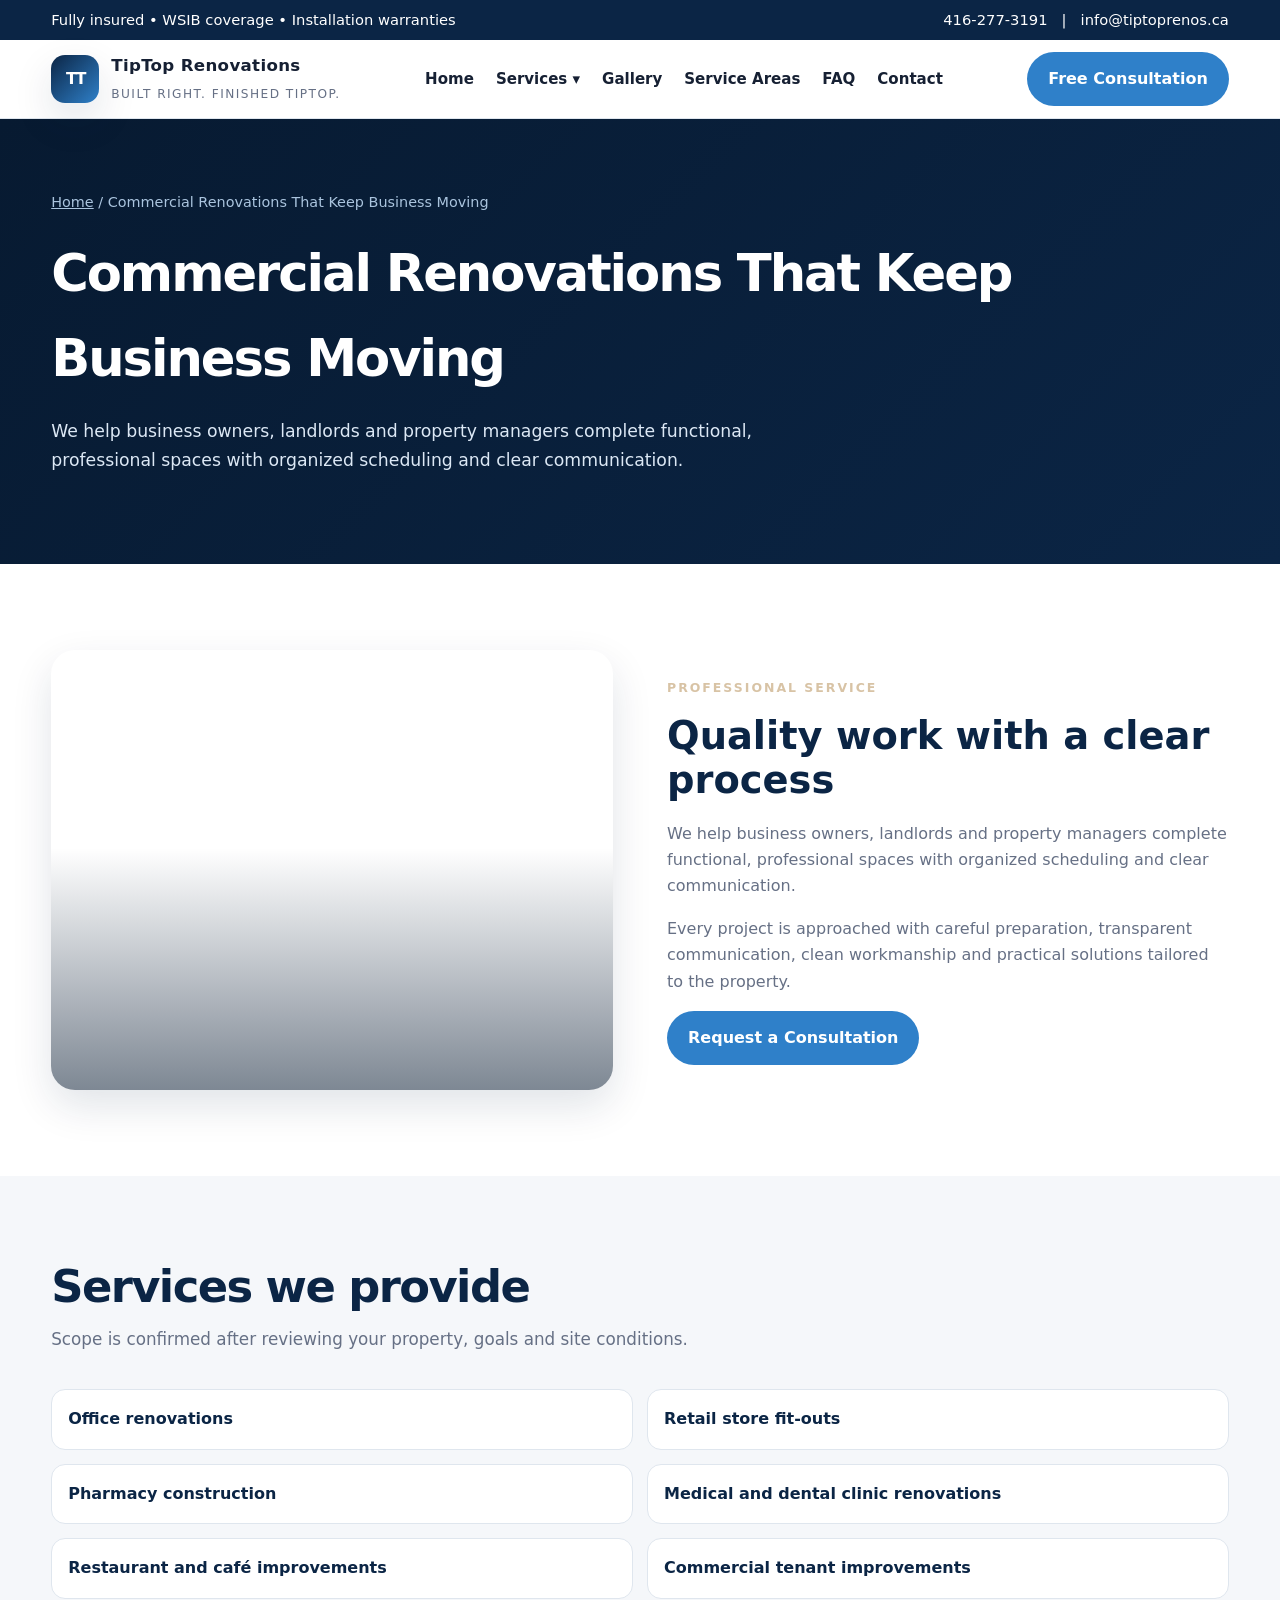
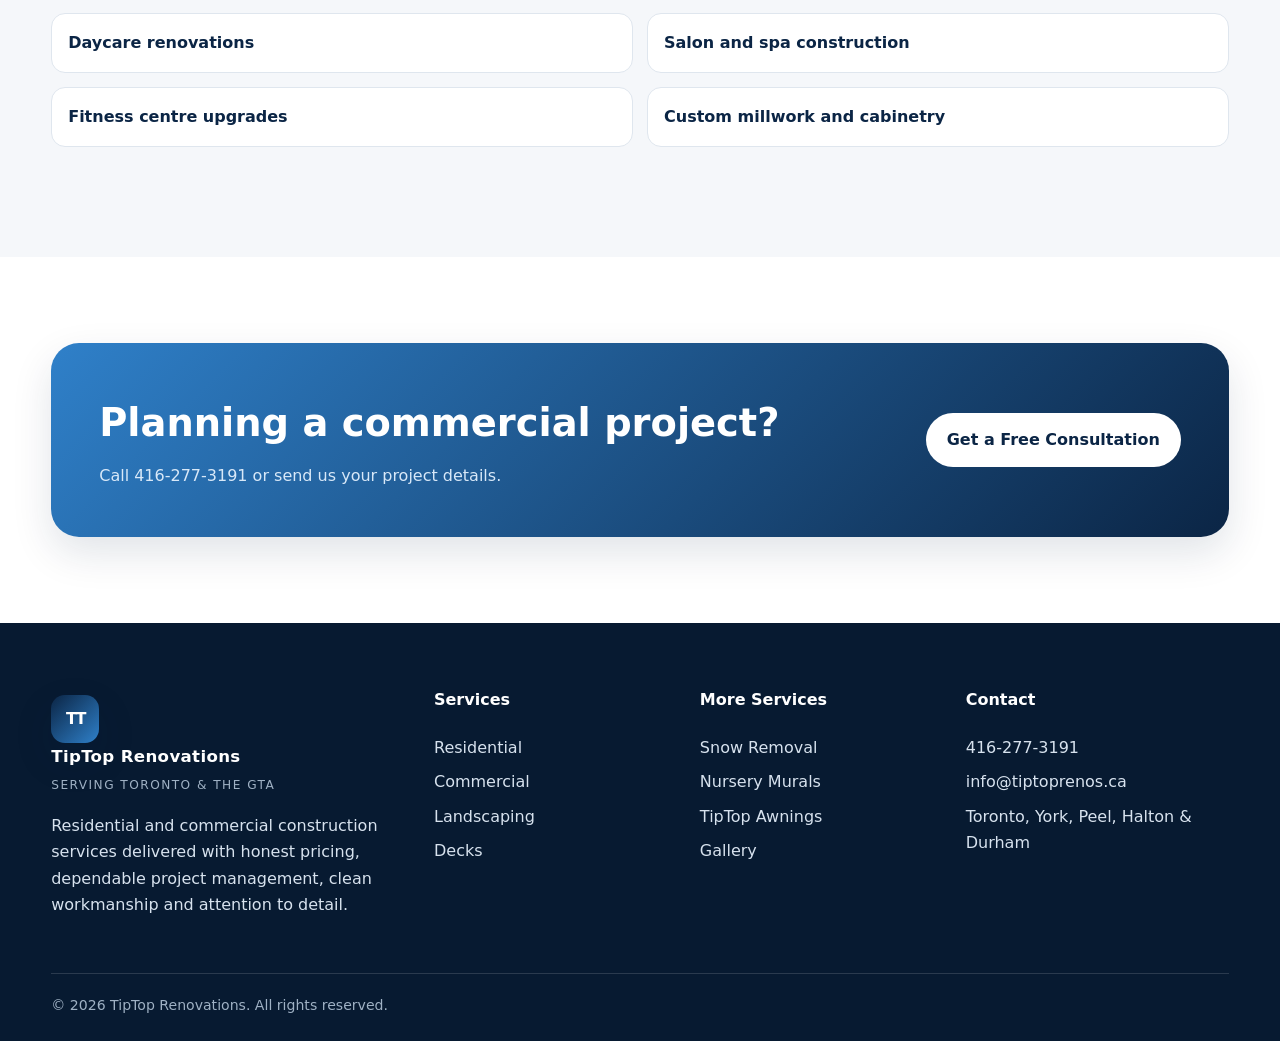
==== commercial/index.html @ e5b1c7c9 "Add files via upload" ====
<!doctype html><html lang="en-CA"><head>
<meta charset="utf-8"><meta name="viewport" content="width=device-width,initial-scale=1">
<title>Commercial Renovations Toronto & GTA | TipTop Renovations</title><meta name="description" content="Commercial renovation, tenant improvement, pharmacy, clinic, office, retail and restaurant construction throughout Toronto and the GTA.">
<link rel="canonical" href="https://tiptoprenos.ca/commercial/">
<link rel="stylesheet" href="../assets/css/style.css">
</head><body>
<div class="topbar">
  <div class="container">
    <span>Fully insured • WSIB coverage • Installation warranties</span>
    <span><a href="tel:+14162773191">416-277-3191</a> &nbsp; | &nbsp; <a href="mailto:info@tiptoprenos.ca">info@tiptoprenos.ca</a></span>
  </div>
</div>
<header class="site-header">
  <div class="container nav-wrap">
    <a class="logo" href="../index.html" aria-label="TipTop Renovations home">
      <span class="logo-mark">TT</span>
      <span class="logo-text"><strong>TipTop Renovations</strong><span>Built Right. Finished TipTop.</span></span>
    </a>
    <button class="menu-toggle" aria-label="Open menu">☰</button>
    <ul class="nav-links">
      <li><a href="../index.html">Home</a></li>
      <li class="dropdown"><a href="#">Services ▾</a>
        <div class="dropdown-menu">
          <a href="../residential/index.html">Residential Renovations</a>
          <a href="../commercial/index.html">Commercial Renovations</a>
          <a href="../landscaping/index.html">Landscaping</a>
          <a href="../decks/index.html">Decks</a>
          <a href="../snow-removal/index.html">Snow Removal</a>
          <a href="../nursery-murals/index.html">Nursery Murals</a>
          <a href="https://tiptopawnings.ca" target="_blank" rel="noopener">TipTop Awnings ↗</a>
        </div>
      </li>
      <li><a href="../gallery.html">Gallery</a></li>
      <li><a href="../locations.html">Service Areas</a></li>
      <li><a href="../faq.html">FAQ</a></li>
      <li><a href="../contact.html">Contact</a></li>
    </ul>
    <a class="btn btn-primary nav-cta" href="../contact.html">Free Consultation</a>
  </div>
</header>

<section class="page-hero"><div class="container"><div class="breadcrumbs"><a href="../index.html">Home</a> / Commercial Renovations That Keep Business Moving</div><h1>Commercial Renovations That Keep Business Moving</h1><p>We help business owners, landlords and property managers complete functional, professional spaces with organized scheduling and clear communication.</p></div></section>
<section class="section"><div class="container split"><div class="image-panel" style="background-image:url('https://images.unsplash.com/photo-1497366754035-f200968a6e72?auto=format&fit=crop&w=1400&q=80')"></div><div class="content"><span class="eyebrow">Professional Service</span><h2>Quality work with a clear process</h2><p>We help business owners, landlords and property managers complete functional, professional spaces with organized scheduling and clear communication.</p><p>Every project is approached with careful preparation, transparent communication, clean workmanship and practical solutions tailored to the property.</p><a class="btn btn-primary" href="../contact.html">Request a Consultation</a></div></div></section>
<section class="section section-alt"><div class="container"><div class="section-heading"><h2>Services we provide</h2><p>Scope is confirmed after reviewing your property, goals and site conditions.</p></div><div class="feature-list"><div class='feature'>Office renovations</div><div class='feature'>Retail store fit-outs</div><div class='feature'>Pharmacy construction</div><div class='feature'>Medical and dental clinic renovations</div><div class='feature'>Restaurant and café improvements</div><div class='feature'>Commercial tenant improvements</div><div class='feature'>Daycare renovations</div><div class='feature'>Salon and spa construction</div><div class='feature'>Fitness centre upgrades</div><div class='feature'>Custom millwork and cabinetry</div></div></div></section>
<section class="section"><div class="container"><div class="cta"><div><h2>Planning a commercial project?</h2><p>Call 416-277-3191 or send us your project details.</p></div><a class="btn btn-light" href="../contact.html">Get a Free Consultation</a></div></div></section>

<footer class="footer">
  <div class="container">
    <div class="footer-grid">
      <div>
        <a class="logo" href="../index.html">
          <span class="logo-mark">TT</span>
          <span class="logo-text"><strong style="color:white">TipTop Renovations</strong><span style="color:#9fb1c4">Serving Toronto & the GTA</span></span>
        </a>
        <p>Residential and commercial construction services delivered with honest pricing, dependable project management, clean workmanship and attention to detail.</p>
      </div>
      <div><h4>Services</h4>
        <a href="../residential/index.html">Residential</a>
        <a href="../commercial/index.html">Commercial</a>
        <a href="../landscaping/index.html">Landscaping</a>
        <a href="../decks/index.html">Decks</a>
      </div>
      <div><h4>More Services</h4>
        <a href="../snow-removal/index.html">Snow Removal</a>
        <a href="../nursery-murals/index.html">Nursery Murals</a>
        <a href="https://tiptopawnings.ca" target="_blank" rel="noopener">TipTop Awnings</a>
        <a href="../gallery.html">Gallery</a>
      </div>
      <div><h4>Contact</h4>
        <a href="tel:+14162773191">416-277-3191</a>
        <a href="mailto:info@tiptoprenos.ca">info@tiptoprenos.ca</a>
        <a href="../locations.html">Toronto, York, Peel, Halton & Durham</a>
      </div>
    </div>
    <div class="footer-bottom">© <span data-year></span> TipTop Renovations. All rights reserved.</div>
  </div>
</footer>
<script src="../assets/js/main.js"></script>
</body></html>
---- assets/css/style.css ----
:root{
  --navy:#0b2545;
  --blue:#2f80c9;
  --sky:#d9efff;
  --gray:#667085;
  --light:#f5f7fa;
  --white:#ffffff;
  --beige:#d8c3a5;
  --ink:#162033;
  --border:#dfe6ee;
  --shadow:0 16px 40px rgba(11,37,69,.12);
  --radius:18px;
}
*{box-sizing:border-box}
html{scroll-behavior:smooth}
body{
  margin:0;
  font-family:Inter,system-ui,-apple-system,BlinkMacSystemFont,"Segoe UI",sans-serif;
  color:var(--ink);
  background:var(--white);
  line-height:1.65;
}
img{max-width:100%;display:block}
a{color:inherit}
.container{width:min(1180px,92%);margin-inline:auto}
.topbar{background:var(--navy);color:#fff;font-size:.92rem}
.topbar .container{display:flex;justify-content:space-between;gap:20px;padding:8px 0;flex-wrap:wrap}
.topbar a{text-decoration:none}
.site-header{
  position:sticky;top:0;z-index:50;background:rgba(255,255,255,.96);
  backdrop-filter:blur(12px);border-bottom:1px solid var(--border)
}
.nav-wrap{display:flex;align-items:center;justify-content:space-between;min-height:78px;gap:24px}
.logo{display:flex;align-items:center;gap:12px;text-decoration:none}
.logo-mark{
  width:48px;height:48px;border-radius:14px;background:linear-gradient(135deg,var(--navy),var(--blue));
  color:#fff;display:grid;place-items:center;font-weight:900;letter-spacing:-2px;box-shadow:var(--shadow)
}
.logo-text strong{display:block;font-size:1.04rem;letter-spacing:.02em}
.logo-text span{font-size:.76rem;color:var(--gray);text-transform:uppercase;letter-spacing:.12em}
.nav-links{display:flex;align-items:center;gap:22px;list-style:none;margin:0;padding:0}
.nav-links a{text-decoration:none;font-weight:700;font-size:.94rem}
.nav-links a:hover{color:var(--blue)}
.dropdown{position:relative}
.dropdown-menu{
  display:none;position:absolute;top:100%;left:-18px;min-width:250px;background:#fff;border:1px solid var(--border);
  border-radius:14px;padding:10px;box-shadow:var(--shadow)
}
.dropdown:hover .dropdown-menu{display:block}
.dropdown-menu a{display:block;padding:10px 12px;border-radius:10px}
.dropdown-menu a:hover{background:var(--light)}
.menu-toggle{display:none;background:none;border:0;font-size:1.6rem}
.btn{
  display:inline-flex;align-items:center;justify-content:center;gap:8px;text-decoration:none;border-radius:999px;
  padding:13px 20px;font-weight:800;border:1px solid transparent;transition:.2s ease
}
.btn-primary{background:var(--blue);color:#fff}
.btn-primary:hover{transform:translateY(-2px);box-shadow:0 10px 24px rgba(47,128,201,.28)}
.btn-outline{border-color:rgba(255,255,255,.42);color:#fff}
.btn-dark{background:var(--navy);color:#fff}
.btn-light{background:#fff;color:var(--navy)}
.hero{
  position:relative;overflow:hidden;background:
  radial-gradient(circle at 85% 20%,rgba(217,239,255,.28),transparent 30%),
  linear-gradient(135deg,#071a31,#0b2545 55%,#174c78);
  color:#fff;padding:96px 0 88px
}
.hero-grid{display:grid;grid-template-columns:1.15fr .85fr;gap:56px;align-items:center}
.eyebrow{display:inline-block;text-transform:uppercase;letter-spacing:.16em;font-weight:800;font-size:.78rem;color:var(--beige);margin-bottom:16px}
.hero h1{font-size:clamp(2.7rem,5vw,5.3rem);line-height:1.02;margin:0 0 22px;letter-spacing:-.045em}
.hero p{font-size:1.13rem;color:#dbe7f4;max-width:690px;margin:0 0 28px}
.hero-actions{display:flex;gap:14px;flex-wrap:wrap}
.hero-card{
  background:rgba(255,255,255,.1);border:1px solid rgba(255,255,255,.18);border-radius:26px;
  padding:28px;backdrop-filter:blur(12px);box-shadow:var(--shadow)
}
.hero-card h3{margin-top:0;font-size:1.35rem}
.check-list{list-style:none;padding:0;margin:0;display:grid;gap:12px}
.check-list li{padding-left:30px;position:relative}
.check-list li:before{content:"✓";position:absolute;left:0;color:#9ed5ff;font-weight:900}
.trust-strip{background:#fff;border-bottom:1px solid var(--border)}
.trust-grid{display:grid;grid-template-columns:repeat(4,1fr)}
.trust-item{padding:24px 20px;border-right:1px solid var(--border)}
.trust-item:last-child{border-right:0}
.trust-item strong{display:block;color:var(--navy);font-size:1.02rem}
.trust-item span{font-size:.9rem;color:var(--gray)}
.section{padding:86px 0}
.section-alt{background:var(--light)}
.section-dark{background:var(--navy);color:#fff}
.section-heading{max-width:760px;margin-bottom:36px}
.section-heading.center{text-align:center;margin-inline:auto;margin-bottom:44px}
.section-heading h2{font-size:clamp(2rem,3.5vw,3.35rem);line-height:1.12;margin:0 0 14px;letter-spacing:-.035em;color:var(--navy)}
.section-dark .section-heading h2{color:#fff}
.section-heading p{margin:0;color:var(--gray);font-size:1.05rem}
.section-dark .section-heading p{color:#ccd9e7}
.card-grid{display:grid;grid-template-columns:repeat(3,1fr);gap:24px}
.service-card{
  background:#fff;border:1px solid var(--border);border-radius:var(--radius);padding:28px;box-shadow:0 8px 24px rgba(15,35,60,.06);
  transition:.2s ease
}
.service-card:hover{transform:translateY(-5px);box-shadow:var(--shadow)}
.service-icon{
  width:52px;height:52px;border-radius:14px;background:var(--sky);color:var(--navy);
  display:grid;place-items:center;font-weight:900;font-size:1.2rem;margin-bottom:18px
}
.service-card h3{margin:0 0 10px;color:var(--navy);font-size:1.28rem}
.service-card p{color:var(--gray);margin:0 0 16px}
.text-link{color:var(--blue);font-weight:800;text-decoration:none}
.split{display:grid;grid-template-columns:1fr 1fr;gap:54px;align-items:center}
.image-panel{
  min-height:440px;border-radius:24px;background-size:cover;background-position:center;box-shadow:var(--shadow);
  position:relative;overflow:hidden
}
.image-panel:after{content:"";position:absolute;inset:0;background:linear-gradient(to top,rgba(7,26,49,.52),transparent 55%)}
.content h2{font-size:clamp(2rem,3vw,3rem);line-height:1.15;color:var(--navy);margin:0 0 18px}
.content p{color:var(--gray)}
.feature-list{display:grid;grid-template-columns:1fr 1fr;gap:14px;margin:24px 0}
.feature{
  background:#fff;border:1px solid var(--border);border-radius:14px;padding:16px;font-weight:700;color:var(--navy)
}
.steps{display:grid;grid-template-columns:repeat(3,1fr);gap:24px;counter-reset:steps}
.step{
  position:relative;background:#fff;border:1px solid var(--border);border-radius:var(--radius);padding:30px
}
.step:before{
  counter-increment:steps;content:counter(steps);width:42px;height:42px;border-radius:50%;
  background:var(--blue);color:#fff;display:grid;place-items:center;font-weight:900;margin-bottom:20px
}
.gallery-grid{display:grid;grid-template-columns:repeat(3,1fr);gap:18px}
.gallery-item{
  min-height:260px;border-radius:18px;overflow:hidden;position:relative;background-size:cover;background-position:center
}
.gallery-item:after{content:"";position:absolute;inset:0;background:linear-gradient(to top,rgba(7,26,49,.76),transparent 62%)}
.gallery-label{position:absolute;z-index:2;left:20px;bottom:16px;color:#fff;font-weight:900}
.review-grid{display:grid;grid-template-columns:repeat(3,1fr);gap:24px}
.review-card{background:#fff;border:1px solid var(--border);border-radius:var(--radius);padding:26px}
.stars{color:#d29a32;letter-spacing:.08em}
.review-card p{color:var(--gray)}
.review-note{font-size:.85rem;color:var(--gray);margin-top:16px}
.location-cloud{display:flex;flex-wrap:wrap;gap:10px}
.location-cloud span{background:#fff;border:1px solid var(--border);padding:10px 14px;border-radius:999px;color:var(--navy);font-weight:700}
.cta{
  background:linear-gradient(135deg,var(--blue),var(--navy));border-radius:28px;padding:48px;color:#fff;
  display:flex;align-items:center;justify-content:space-between;gap:28px;box-shadow:var(--shadow)
}
.cta h2{margin:0 0 8px;font-size:clamp(2rem,3vw,3rem)}
.cta p{margin:0;color:#d8e8f8}
.page-hero{background:linear-gradient(135deg,#071a31,#0b2545);color:#fff;padding:72px 0}
.page-hero h1{font-size:clamp(2.4rem,4vw,4rem);margin:0 0 14px;letter-spacing:-.04em}
.page-hero p{max-width:760px;color:#dce8f5;font-size:1.08rem}
.breadcrumbs{font-size:.9rem;color:#aac4de;margin-bottom:16px}
.faq-list{display:grid;gap:14px}
.faq-item{border:1px solid var(--border);border-radius:14px;background:#fff;overflow:hidden}
.faq-question{width:100%;border:0;background:#fff;padding:20px;text-align:left;font-weight:800;color:var(--navy);font-size:1rem;cursor:pointer}
.faq-answer{display:none;padding:0 20px 20px;color:var(--gray)}
.faq-item.active .faq-answer{display:block}
.contact-grid{display:grid;grid-template-columns:.8fr 1.2fr;gap:34px}
.contact-card,.contact-form{background:#fff;border:1px solid var(--border);border-radius:var(--radius);padding:30px}
.contact-form form{display:grid;gap:14px}
label{font-weight:700;color:var(--navy)}
input,select,textarea{
  width:100%;padding:13px 14px;border:1px solid #cfd8e3;border-radius:12px;font:inherit
}
textarea{min-height:150px;resize:vertical}
.footer{background:#071a31;color:#d7e2ee;padding:64px 0 24px}
.footer-grid{display:grid;grid-template-columns:1.2fr .8fr .8fr .9fr;gap:32px}
.footer h4{color:#fff;margin-top:0}
.footer a{display:block;text-decoration:none;margin:8px 0;color:#d7e2ee}
.footer-bottom{border-top:1px solid rgba(255,255,255,.14);margin-top:38px;padding-top:20px;font-size:.88rem;color:#9fb1c4}
.small{font-size:.9rem;color:var(--gray)}
@media (max-width:950px){
  .menu-toggle{display:block}
  .nav-links{
    display:none;position:absolute;left:0;right:0;top:78px;background:#fff;padding:22px 4%;
    border-bottom:1px solid var(--border);flex-direction:column;align-items:flex-start
  }
  .nav-links.open{display:flex}
  .dropdown-menu{position:static;display:block;box-shadow:none;border:0;padding-left:12px}
  .nav-cta{display:none}
  .hero-grid,.split,.contact-grid{grid-template-columns:1fr}
  .card-grid,.review-grid{grid-template-columns:repeat(2,1fr)}
  .gallery-grid{grid-template-columns:repeat(2,1fr)}
  .trust-grid{grid-template-columns:repeat(2,1fr)}
  .trust-item:nth-child(2){border-right:0}
  .steps{grid-template-columns:1fr}
  .footer-grid{grid-template-columns:repeat(2,1fr)}
}
@media (max-width:640px){
  .hero{padding:70px 0}
  .card-grid,.review-grid,.gallery-grid,.feature-list,.footer-grid{grid-template-columns:1fr}
  .trust-grid{grid-template-columns:1fr}
  .trust-item{border-right:0;border-bottom:1px solid var(--border)}
  .cta{padding:32px;align-items:flex-start;flex-direction:column}
  .topbar .container{justify-content:center;text-align:center}
}
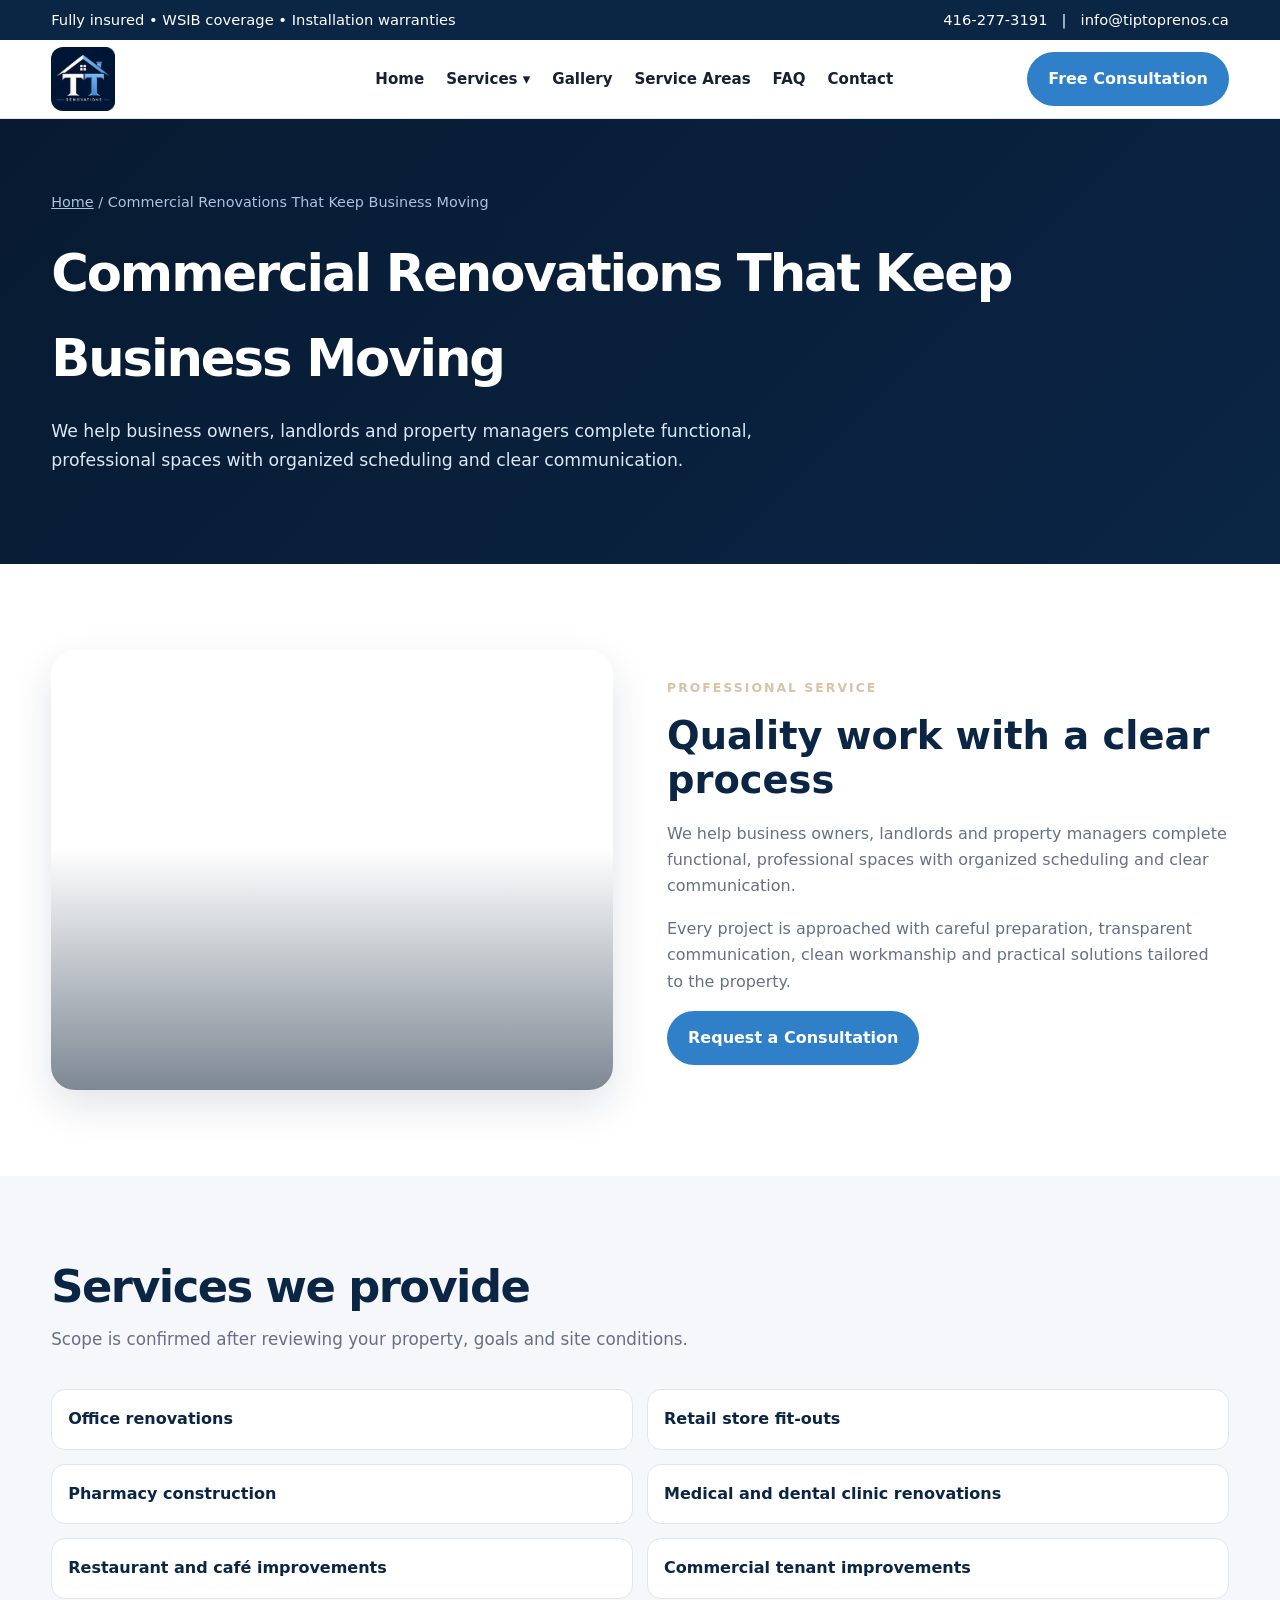
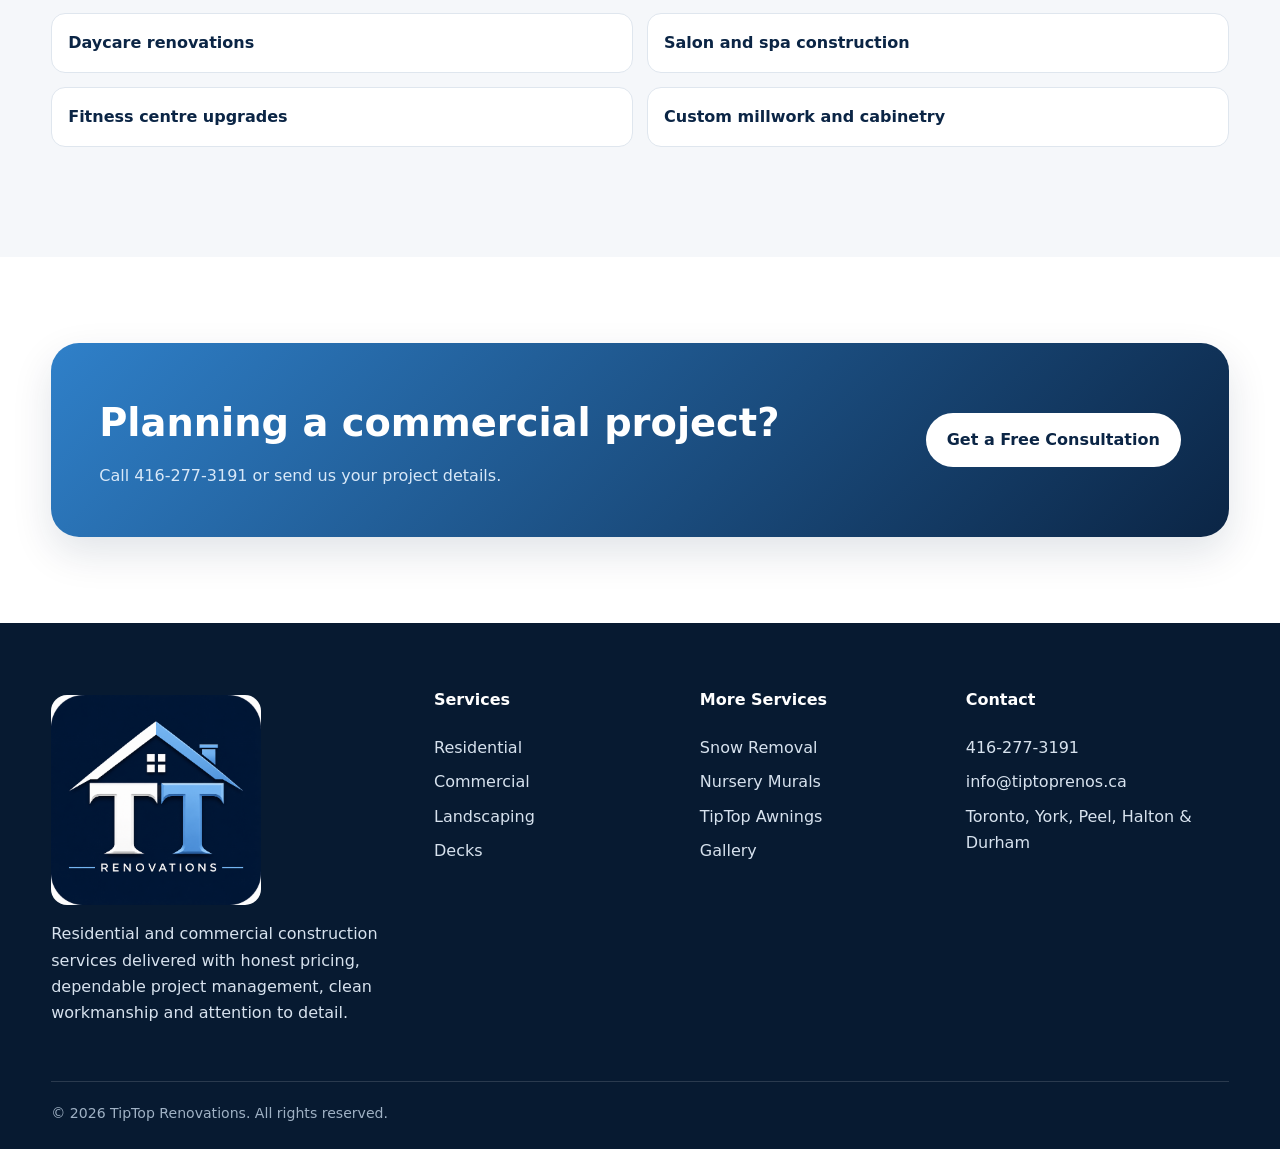
==== commit 130bdc74: "Add files via upload" ====
--- a/commercial/index.html
+++ b/commercial/index.html
@@ -3,6 +3,11 @@
 <title>Commercial Renovations Toronto & GTA | TipTop Renovations</title><meta name="description" content="Commercial renovation, tenant improvement, pharmacy, clinic, office, retail and restaurant construction throughout Toronto and the GTA.">
 <link rel="canonical" href="https://tiptoprenos.ca/commercial/">
 <link rel="stylesheet" href="../assets/css/style.css">
+
+<link rel="icon" href="../assets/images/favicon/favicon.ico" sizes="any">
+<link rel="icon" type="image/png" sizes="32x32" href="../assets/images/favicon/favicon-32x32.png">
+<link rel="icon" type="image/png" sizes="192x192" href="../assets/images/favicon/favicon-192x192.png">
+<link rel="apple-touch-icon" sizes="180x180" href="../assets/images/favicon/apple-touch-icon.png">
 </head><body>
 <div class="topbar">
   <div class="container">
@@ -12,10 +17,7 @@
 </div>
 <header class="site-header">
   <div class="container nav-wrap">
-    <a class="logo" href="../index.html" aria-label="TipTop Renovations home">
-      <span class="logo-mark">TT</span>
-      <span class="logo-text"><strong>TipTop Renovations</strong><span>Built Right. Finished TipTop.</span></span>
-    </a>
+    <a class="logo" href="../index.html" aria-label="TipTop Renovations home"><img src="../assets/images/tiptop-renovations-logo.png" alt="TipTop Renovations" class="site-logo-img"></a>
     <button class="menu-toggle" aria-label="Open menu">☰</button>
     <ul class="nav-links">
       <li><a href="../index.html">Home</a></li>
@@ -48,10 +50,7 @@
   <div class="container">
     <div class="footer-grid">
       <div>
-        <a class="logo" href="../index.html">
-          <span class="logo-mark">TT</span>
-          <span class="logo-text"><strong style="color:white">TipTop Renovations</strong><span style="color:#9fb1c4">Serving Toronto & the GTA</span></span>
-        </a>
+        <a class="logo" href="../index.html"><img src="../assets/images/tiptop-renovations-logo.png" alt="TipTop Renovations" class="footer-logo-img"></a>
         <p>Residential and commercial construction services delivered with honest pricing, dependable project management, clean workmanship and attention to detail.</p>
       </div>
       <div><h4>Services</h4>
--- a/assets/css/style.css
+++ b/assets/css/style.css
@@ -194,3 +194,55 @@
   .cta{padding:32px;align-items:flex-start;flex-direction:column}
   .topbar .container{justify-content:center;text-align:center}
 }
+
+.site-logo-img{
+  width:190px;
+  height:64px;
+  object-fit:contain;
+  object-position:left center;
+  border-radius:12px;
+}
+.footer-logo-img{
+  width:210px;
+  height:auto;
+  border-radius:16px;
+}
+@media (max-width:640px){
+  .site-logo-img{width:150px;height:54px}
+}
+
+.faq-section{margin-bottom:44px}
+.faq-section:last-child{margin-bottom:0}
+.faq-section h2{color:var(--navy);font-size:1.8rem;margin:0 0 18px}
+.faq-question{display:flex;justify-content:space-between;align-items:center;gap:20px}
+.faq-question:after{content:"+";font-size:1.5rem;color:var(--blue)}
+.faq-item.active .faq-question:after{content:"−"}
+.location-columns{display:grid;grid-template-columns:repeat(4,1fr);gap:22px}
+.location-column{background:#fff;border:1px solid var(--border);border-radius:18px;padding:26px;box-shadow:0 8px 24px rgba(15,35,60,.05)}
+.location-column h3{margin:0 0 16px;color:var(--navy)}
+.location-column ul{list-style:none;padding:0;margin:0;display:grid;gap:10px}
+.location-column li{position:relative;padding-left:18px;color:var(--gray)}
+.location-column li:before{content:"•";position:absolute;left:0;color:var(--blue);font-weight:900}
+.reviews-section{overflow:hidden}
+.testimonial-carousel{position:relative;display:flex;align-items:center;gap:14px}
+.testimonial-track{display:grid;grid-auto-flow:column;grid-auto-columns:calc((100% - 48px)/3);gap:24px;overflow-x:auto;scroll-snap-type:x mandatory;scroll-behavior:smooth;padding:8px 4px 18px;scrollbar-width:none}
+.testimonial-track::-webkit-scrollbar{display:none}
+.testimonial-slide{scroll-snap-align:start;background:#fff;border:1px solid var(--border);border-radius:20px;padding:28px;min-height:310px;box-shadow:0 10px 28px rgba(15,35,60,.07);display:flex;flex-direction:column}
+.testimonial-slide blockquote{margin:16px 0 24px;color:var(--gray);font-size:1rem;flex:1}
+.testimonial-author{display:flex;flex-direction:column;margin:0}
+.testimonial-author strong{color:var(--navy)}
+.testimonial-author span{color:var(--gray);font-size:.9rem}
+.carousel-btn{flex:0 0 44px;width:44px;height:44px;border-radius:50%;border:1px solid var(--border);background:#fff;color:var(--navy);font-size:2rem;line-height:1;cursor:pointer;box-shadow:0 8px 20px rgba(15,35,60,.08)}
+.carousel-btn:hover{background:var(--navy);color:#fff}
+.carousel-dots{display:flex;justify-content:center;gap:7px;margin-top:12px}
+.carousel-dot{width:8px;height:8px;border:0;border-radius:50%;background:#c8d3df;padding:0}
+.carousel-dot.active{background:var(--blue)}
+@media (max-width:950px){
+  .location-columns{grid-template-columns:repeat(2,1fr)}
+  .testimonial-track{grid-auto-columns:calc((100% - 24px)/2)}
+}
+@media (max-width:640px){
+  .location-columns{grid-template-columns:1fr}
+  .testimonial-track{grid-auto-columns:92%}
+  .carousel-btn{display:none}
+}
